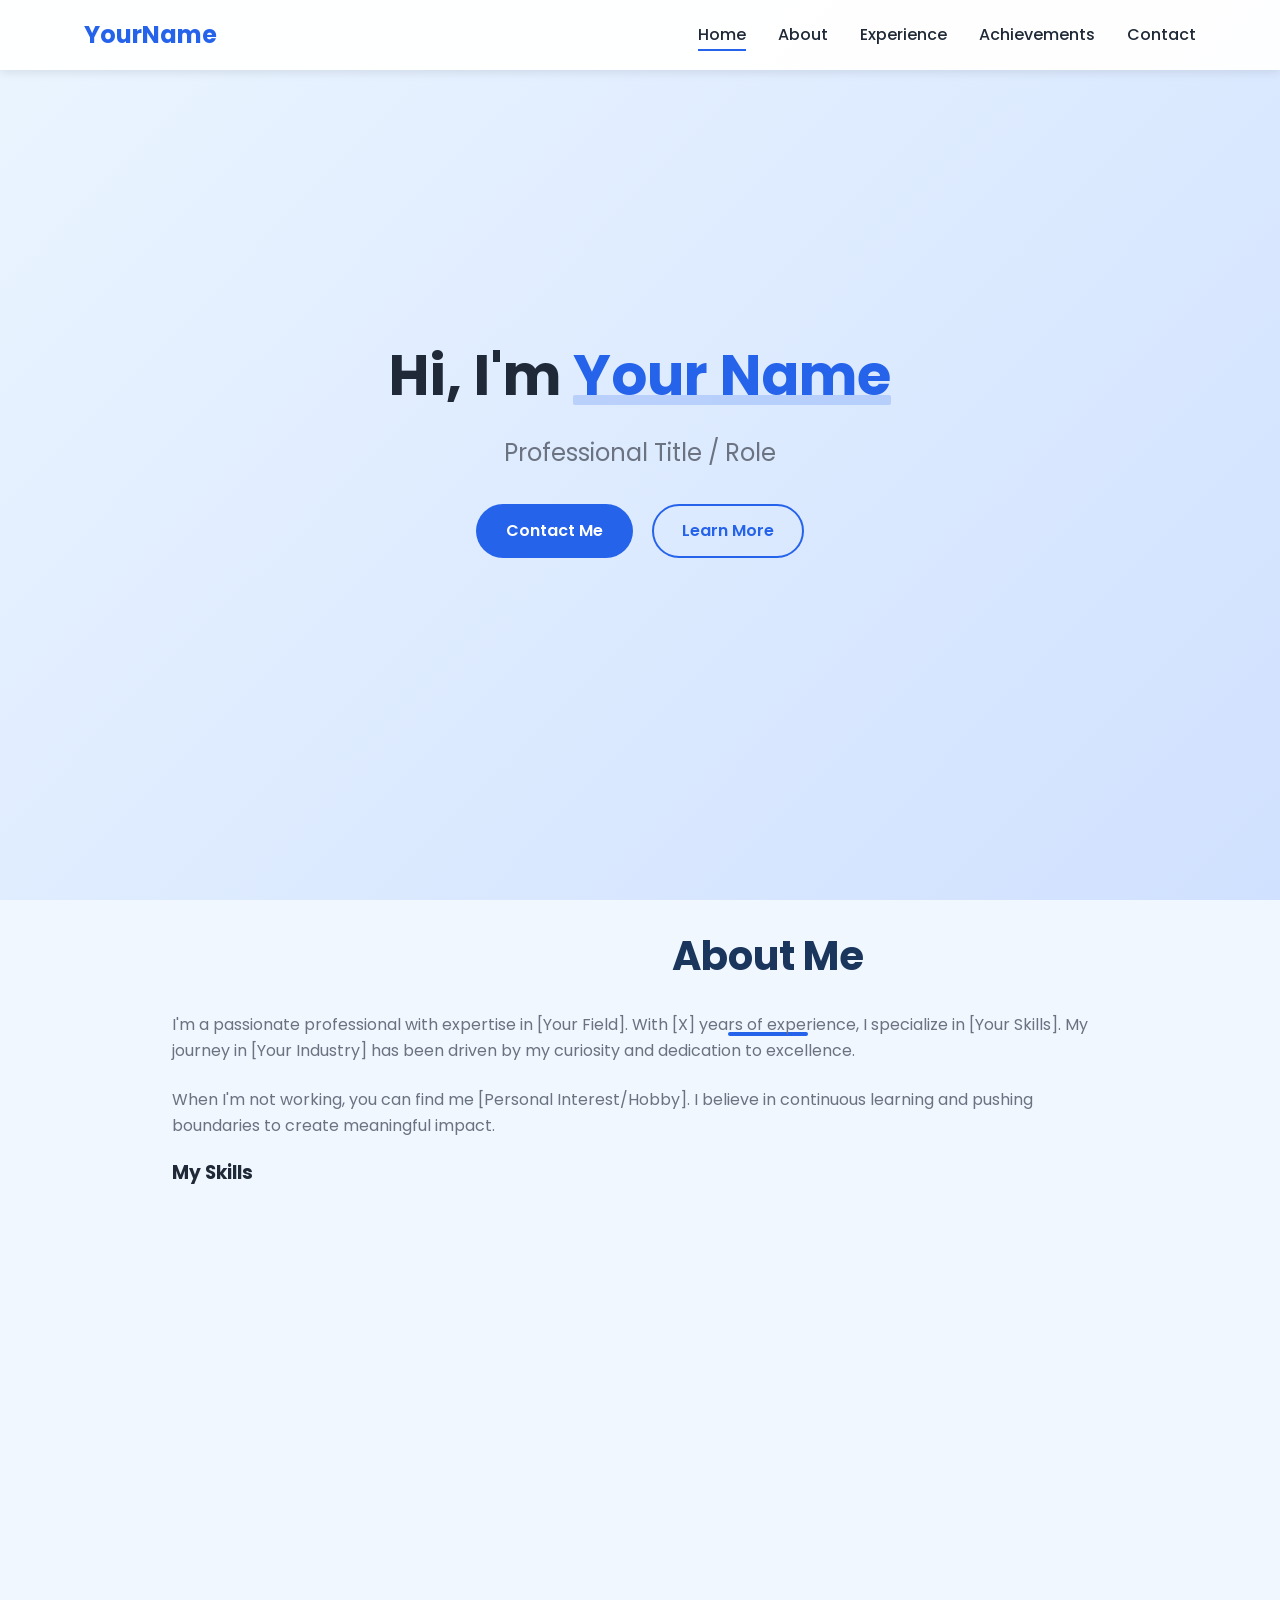
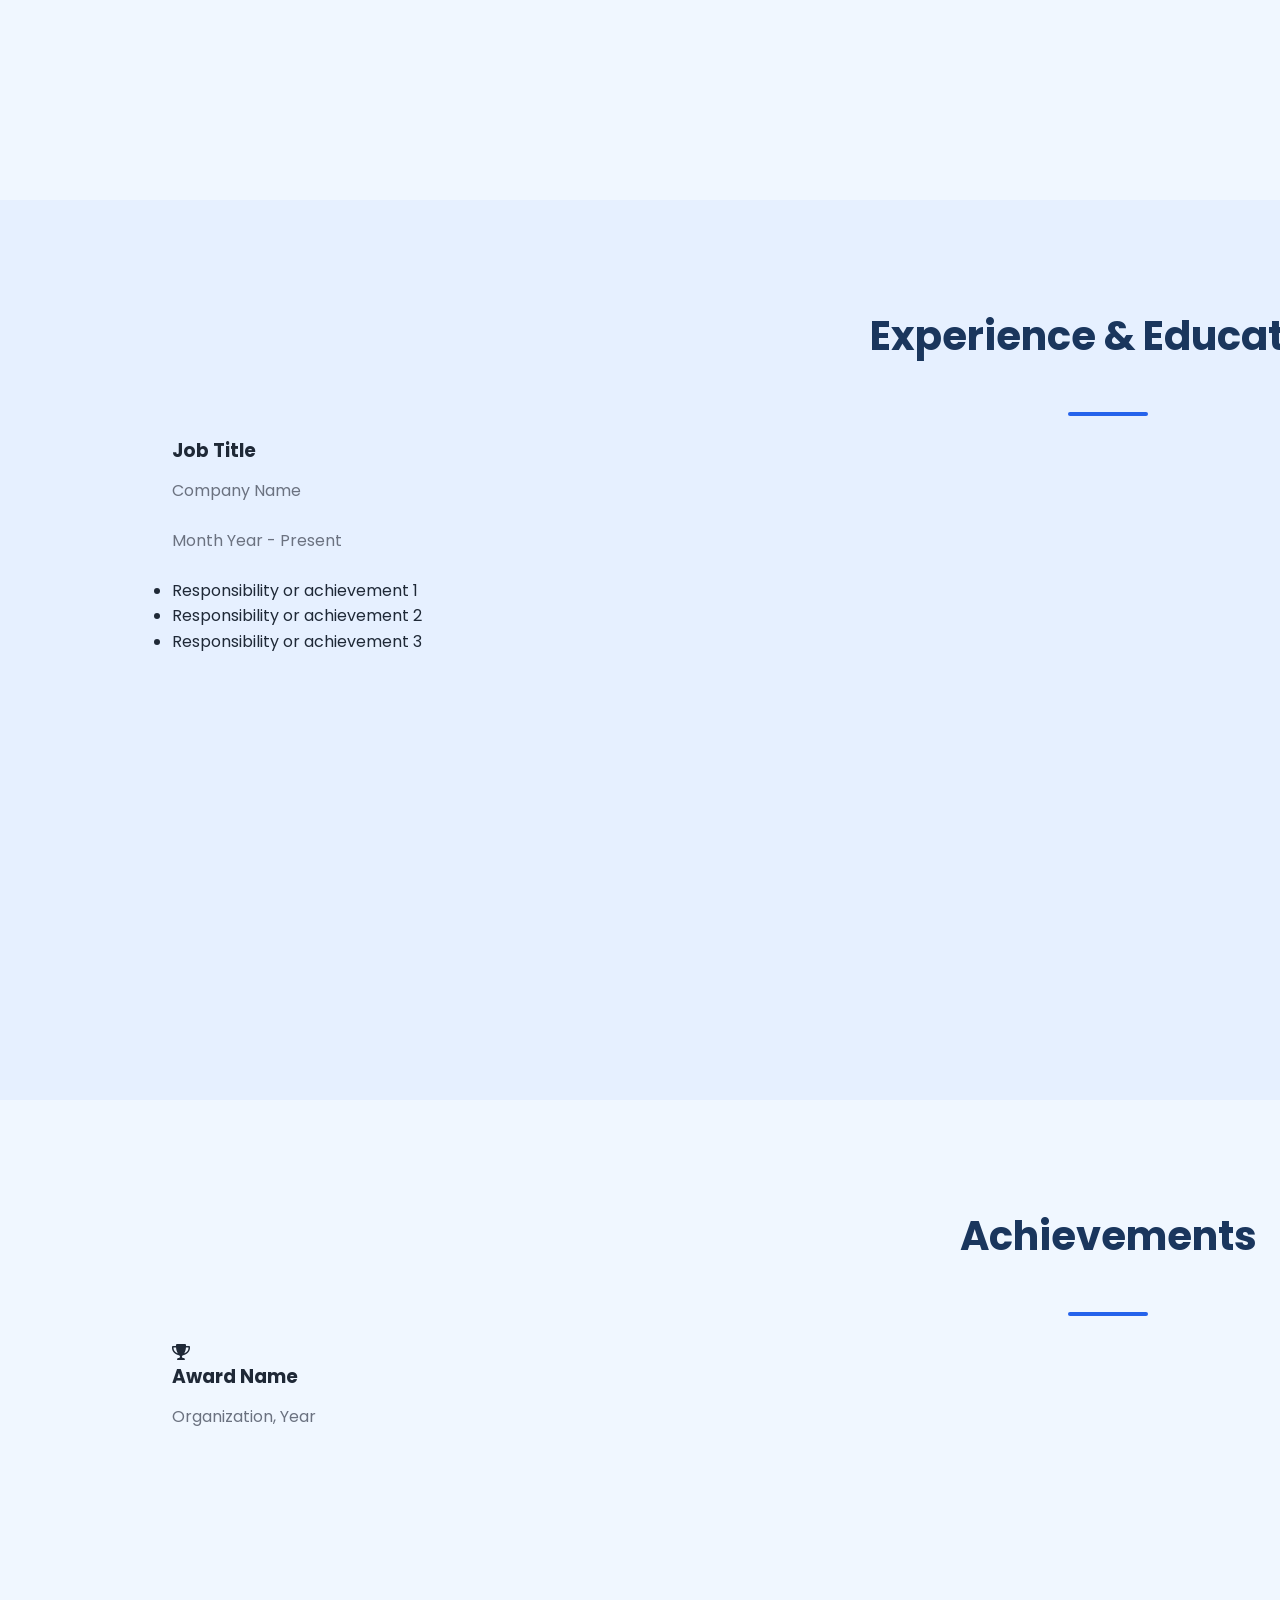
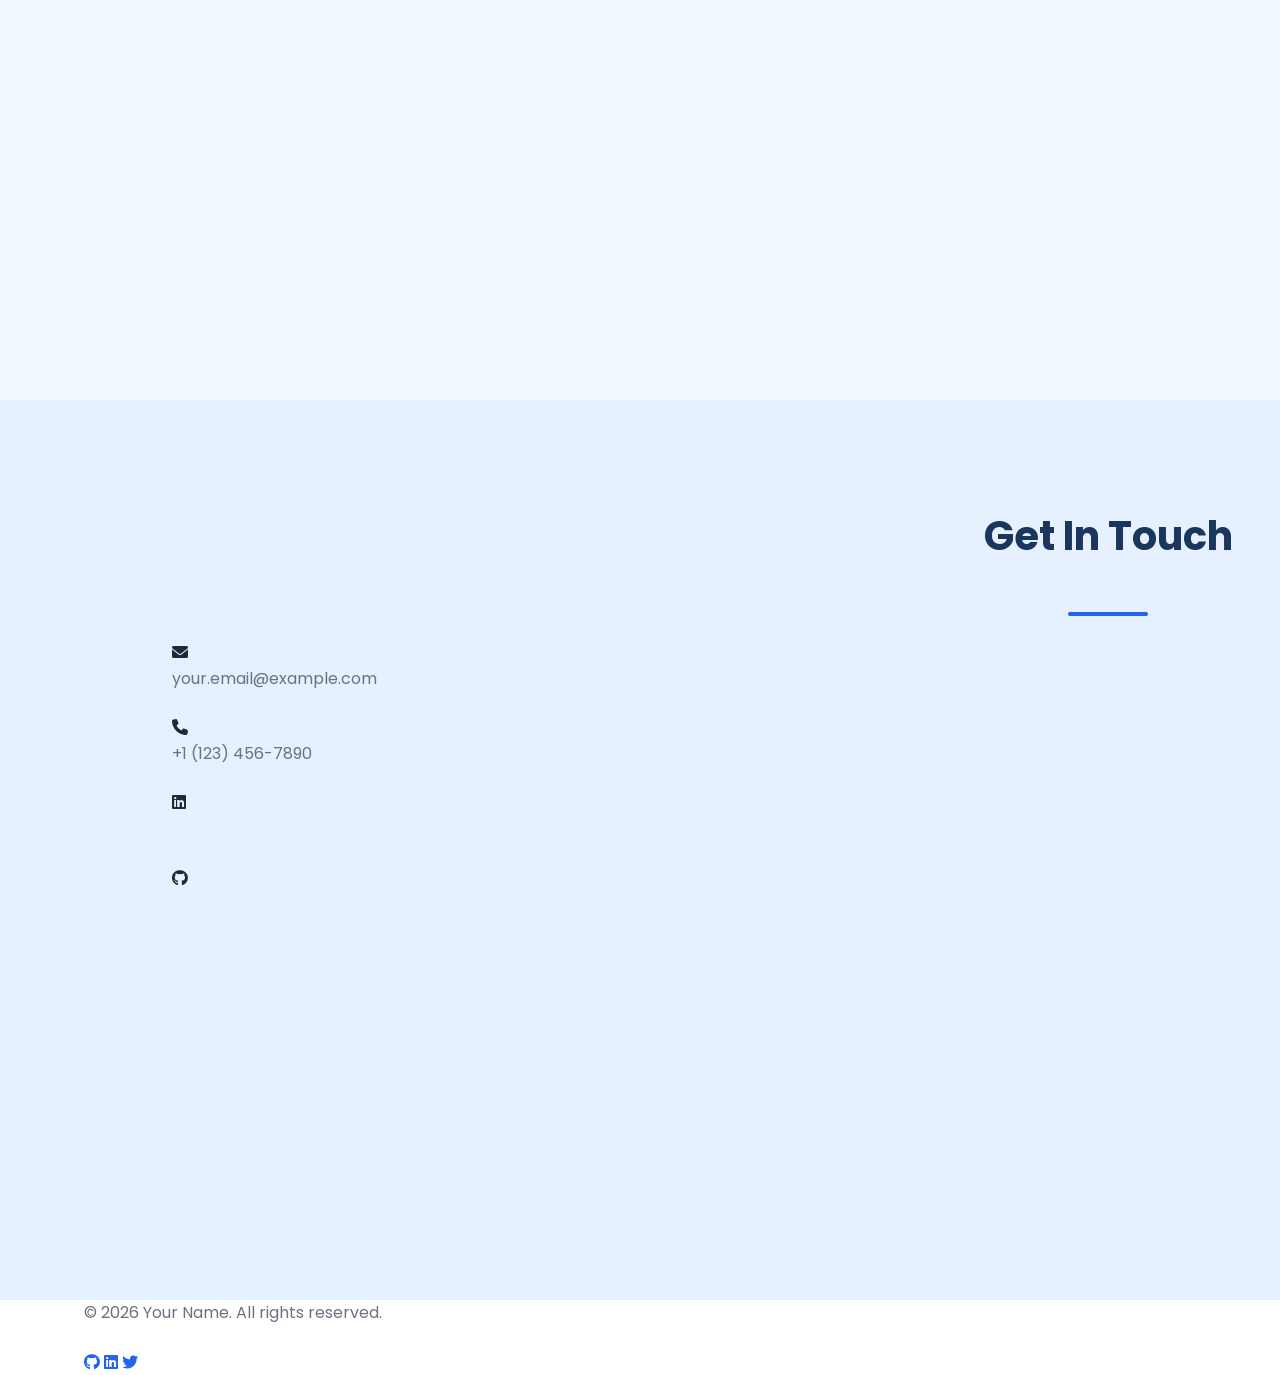
==== index.html @ ecf8dd5e "Initial upload of resume website" ====
<!DOCTYPE html>
<html lang="en">
<head>
    <meta charset="UTF-8">
    <meta name="viewport" content="width=device-width, initial-scale=1.0">
    <title>Your Name | Resume</title>
    <link rel="stylesheet" href="css/style.css">
    <link rel="stylesheet" href="https://cdnjs.cloudflare.com/ajax/libs/font-awesome/6.0.0/css/all.min.css">
    <link href="https://fonts.googleapis.com/css2?family=Poppins:wght@300;400;600;700&display=swap" rel="stylesheet">
</head>
<body>
    <!-- Navigation -->
    <nav class="navbar">
        <div class="container">
            <a href="#" class="logo">YourName</a>
            <ul class="nav-links">
                <li><a href="#home">Home</a></li>
                <li><a href="#about">About</a></li>
                <li><a href="#experience">Experience</a></li>
                <li><a href="#achievements">Achievements</a></li>
                <li><a href="#contact">Contact</a></li>
            </ul>
            <div class="hamburger">
                <span></span>
                <span></span>
                <span></span>
            </div>
        </div>
    </nav>

    <!-- Hero Section -->
    <section id="home" class="hero">
        <div class="container">
            <h1 class="animate-text">Hi, I'm <span class="highlight">Your Name</span></h1>
            <p class="animate-text">Professional Title / Role</p>
            <div class="cta-buttons">
                <a href="#contact" class="btn btn-primary">Contact Me</a>
                <a href="#about" class="btn btn-secondary">Learn More</a>
            </div>
        </div>
    </section>

    <!-- About Section -->
    <section id="about" class="section">
        <div class="container">
            <h2 class="section-title animate-content">About Me</h2>
            <div class="about-content">
                <div class="about-text animate-content">
                    <p>I'm a passionate professional with expertise in [Your Field]. With [X] years of experience, I specialize in [Your Skills]. My journey in [Your Industry] has been driven by my curiosity and dedication to excellence.</p>
                    <p>When I'm not working, you can find me [Personal Interest/Hobby]. I believe in continuous learning and pushing boundaries to create meaningful impact.</p>
                </div>
                <div class="skills animate-content">
                    <h3>My Skills</h3>
                    <div class="skill-tags">
                        <span class="animate-content">HTML5</span>
                        <span class="animate-content">CSS3</span>
                        <span class="animate-content">JavaScript</span>
                        <span class="animate-content">React</span>
                        <span class="animate-content">Node.js</span>
                        <span class="animate-content">UI/UX Design</span>
                    </div>
                </div>
            </div>
        </div>
    </section>

    <!-- Experience Section -->
    <section id="experience" class="section bg-light">
        <div class="container">
            <div class="title-wrapper">
                <h2 class="section-title animate-content">Experience & Education</h2>
            </div>
            <div class="timeline">
                <div class="timeline-item animate-content">
                    <div class="timeline-content">
                        <h3>Job Title</h3>
                        <p class="company">Company Name</p>
                        <p class="date">Month Year - Present</p>
                        <ul>
                            <li>Responsibility or achievement 1</li>
                            <li>Responsibility or achievement 2</li>
                            <li>Responsibility or achievement 3</li>
                        </ul>
                    </div>
                </div>
                <div class="timeline-item animate-content">
                    <div class="timeline-content">
                        <h3>Degree Name</h3>
                        <p class="company">University Name</p>
                        <p class="date">Year - Year</p>
                        <p>Description of your education and achievements during this period.</p>
                    </div>
                </div>
            </div>
        </div>
    </section>

    <!-- Achievements Section -->
    <section id="achievements" class="section">
        <div class="container">
            <div class="title-wrapper">
                <h2 class="section-title animate-content">Achievements</h2>
            </div>
            <div class="achievements-grid">
                <div class="achievement-card animate-content">
                    <i class="fas fa-trophy"></i>
                    <h3>Award Name</h3>
                    <p>Organization, Year</p>
                </div>
                <div class="achievement-card animate-content">
                    <i class="fas fa-certificate"></i>
                    <h3>Certification</h3>
                    <p>Issuing Organization, Year</p>
                </div>
                <div class="achievement-card animate-content">
                    <i class="fas fa-star"></i>
                    <h3>Recognition</h3>
                    <p>Details of the recognition</p>
                </div>
            </div>
        </div>
    </section>

    <!-- Contact Section -->
    <section id="contact" class="section bg-light">
        <div class="container">
            <div class="title-wrapper">
                <h2 class="section-title animate-content">Get In Touch</h2>
            </div>
            <div class="contact-content">
                <div class="contact-info animate-content">
                    <div class="contact-item">
                        <i class="fas fa-envelope"></i>
                        <p>your.email@example.com</p>
                    </div>
                    <div class="contact-item">
                        <i class="fas fa-phone"></i>
                        <p>+1 (123) 456-7890</p>
                    </div>
                    <div class="contact-item">
                        <i class="fab fa-linkedin"></i>
                        <p>linkedin.com/in/yourprofile</p>
                    </div>
                    <div class="contact-item">
                        <i class="fab fa-github"></i>
                        <p>github.com/yourusername</p>
                    </div>
                </div>
                <form class="contact-form animate-content">
                    <div class="form-group">
                        <input type="text" placeholder="Your Name" required>
                    </div>
                    <div class="form-group">
                        <input type="email" placeholder="Your Email" required>
                    </div>
                    <div class="form-group">
                        <input type="text" placeholder="Subject">
                    </div>
                    <div class="form-group">
                        <textarea placeholder="Your Message" rows="5" required></textarea>
                    </div>
                    <button type="submit" class="btn btn-primary">Send Message</button>
                </form>
            </div>
        </div>
    </section>

    <!-- Footer -->
    <footer>
        <div class="container">
            <p>&copy; <span id="year"></span> Your Name. All rights reserved.</p>
            <div class="social-links">
                <a href="#"><i class="fab fa-github"></i></a>
                <a href="#"><i class="fab fa-linkedin"></i></a>
                <a href="#"><i class="fab fa-twitter"></i></a>
            </div>
        </div>
    </footer>

    <script src="js/main.js"></script>
</body>
</html>
---- css/style.css ----
/* Base Styles */
:root {
    --primary-color: #2563eb;
    --secondary-color: #1e40af;
    --text-color: #1f2937;
    --light-text: #6b7280;
    --bg-light: #f9fafb;
    --white: #ffffff;
    --transition: all 0.3s ease;
}

* {
    margin: 0;
    padding: 0;
    box-sizing: border-box;
}

html {
    scroll-behavior: smooth;
}

body {
    font-family: 'Poppins', sans-serif;
    line-height: 1.6;
    color: var(--text-color);
    overflow-x: hidden;
}

.container {
    width: 90%;
    max-width: 1200px;
    margin: 0 auto;
    padding: 0 20px;
}

/* Typography */
h1, h2, h3, h4, h5, h6 {
    font-weight: 700;
    line-height: 1.2;
    margin-bottom: 1rem;
}

p {
    margin-bottom: 1.5rem;
    color: var(--light-text);
}

a {
    text-decoration: none;
    color: var(--primary-color);
    transition: var(--transition);
}

a:hover {
    color: var(--secondary-color);
}

/* Buttons */
.btn {
    display: inline-block;
    padding: 12px 28px;
    border-radius: 50px;
    font-weight: 600;
    text-align: center;
    cursor: pointer;
    transition: var(--transition);
    border: 2px solid transparent;
}

.btn-primary {
    background-color: var(--primary-color);
    color: white;
}

.btn-primary:hover {
    background-color: var(--secondary-color);
    transform: translateY(-2px);
    box-shadow: 0 4px 6px rgba(0, 0, 0, 0.1);
}

.btn-secondary {
    background-color: transparent;
    color: var(--primary-color);
    border-color: var(--primary-color);
    margin-left: 15px;
}

.btn-secondary:hover {
    background-color: var(--primary-color);
    color: white;
    transform: translateY(-2px);
    box-shadow: 0 4px 6px rgba(0, 0, 0, 0.1);
}

/* Navigation */
.navbar {
    position: fixed;
    top: 0;
    left: 0;
    width: 100%;
    background-color: rgba(255, 255, 255, 0.95);
    box-shadow: 0 2px 10px rgba(0, 0, 0, 0.1);
    z-index: 1000;
    padding: 1rem 0;
    transition: var(--transition);
}

.navbar.scrolled {
    padding: 0.5rem 0;
    background-color: rgba(255, 255, 255, 0.98);
}

.navbar .container {
    display: flex;
    justify-content: space-between;
    align-items: center;
}

.logo {
    font-size: 1.5rem;
    font-weight: 700;
    color: var(--primary-color);
}

.nav-links {
    display: flex;
    list-style: none;
}

.nav-links li {
    margin-left: 2rem;
}

.nav-links a {
    color: var(--text-color);
    font-weight: 500;
    position: relative;
}

.nav-links a::after {
    content: '';
    position: absolute;
    width: 0;
    height: 2px;
    bottom: -5px;
    left: 0;
    background-color: var(--primary-color);
    transition: var(--transition);
}

.nav-links a:hover::after,
.nav-links a.active::after {
    width: 100%;
}

.hamburger {
    display: none;
    flex-direction: column;
    cursor: pointer;
}

.hamburger span {
    display: block;
    width: 25px;
    height: 3px;
    background-color: var(--text-color);
    margin: 3px 0;
    transition: var(--transition);
}

/* Hero Section */
.hero {
    min-height: 100vh;
    display: flex;
    flex-direction: column;
    justify-content: center;
    align-items: center;
    background: linear-gradient(135deg, #f0f9ff 0%, #e0f2fe 100%);
    text-align: center;
    position: relative;
    padding: 0;
}

.hero .title-wrapper {
    padding: 0 0 3rem;
    margin-top: 2rem;
}

.hero .container {
    position: relative;
    z-index: 2;
    margin-top: 0;
}

.hero h1 {
    font-size: 3.5rem;
    margin-bottom: 1.5rem;
    opacity: 0;
    transform: translateY(20px);
    animation: fadeInUp 0.8s ease forwards;
}

.hero p {
    font-size: 1.5rem;
    margin-bottom: 2rem;
    opacity: 0;
    transform: translateY(20px);
    animation: fadeInUp 0.8s ease 0.2s forwards;
}

.cta-buttons {
    opacity: 0;
    transform: translateY(20px);
    animation: fadeInUp 0.8s ease 0.4s forwards;
}

.highlight {
    color: var(--primary-color);
    position: relative;
    display: inline-block;
}

.highlight::after {
    content: '';
    position: absolute;
    bottom: 5px;
    left: 0;
    width: 100%;
    height: 10px;
    background-color: rgba(37, 99, 235, 0.2);
    z-index: -1;
    border-radius: 2px;
}

/* Sections */
.section {
    padding: 6rem 0;
}

.section-title {
    text-align: center;
    font-size: 2.5rem;
    margin-bottom: 3rem;
    position: relative;
    display: inline-block;
    left: 50%;
    transform: translateX(-50%);
}

.section-title::after {
    content: '';
    position: absolute;
    bottom: -10px;
    left: 50%;
    transform: translateX(-50%);
    width: 80px;
    height: 4px;
    background: var(--primary-color);
    border-radius: 2px;
}

.bg-light {
    background-color: var(--bg-light);
}

/* Animations */
@keyframes fadeInUp {
    from {
        opacity: 0;
        transform: translateY(40px);
    }
    to {
        opacity: 1;
        transform: translateY(0);
    }
}

@keyframes fadeIn {
    from {
        opacity: 0;
    }
    to {
        opacity: 1;
    }
}

/* Section Styles */
.section {
    opacity: 0;
    transform: translateY(40px);
    transition: opacity 0.8s ease, transform 0.8s ease;
    padding: 0;
    position: relative;
    min-height: 100vh;
    display: flex;
    flex-direction: column;
    align-items: center;
    justify-content: flex-start;
}

.section.visible {
    opacity: 1;
    transform: translateY(0);
}

/* Section Title Wrapper */
.title-wrapper {
    width: 100%;
    display: flex;
    justify-content: center;
    padding: 5rem 0 3rem;
    background: inherit;
    position: relative;
}

/* Section Title Styles */
.section-title {
    text-align: center;
    font-size: 2.5rem;
    color: #1a365d;
    position: relative;
    display: inline-block;
    margin: 0;
    padding: 0 2rem 2rem;
    width: auto;
}

.section-title::after {
    content: '';
    position: absolute;
    bottom: -1.5rem;
    left: 50%;
    transform: translateX(-50%);
    width: 80px;
    height: 4px;
    background: var(--primary-color);
    border-radius: 2px;
}

/* Section Content Container */
.section > .container {
    width: 100%;
    max-width: 1000px;
    margin: 0 auto;
    padding: 2rem 2rem 6rem;
    box-sizing: border-box;
    text-align: left;
}

/* Content Alignment */
.about-content,
.timeline,
.achievements-grid,
.contact-content {
    text-align: left;
    width: 100%;
}

/* Different blue shades for each section */
#home {
    background: linear-gradient(135deg, #ebf5ff 0%, #d0e1ff 100%);
}

#about {
    background-color: #f0f7ff;
}

#experience {
    background-color: #e6f0ff;
}

#achievements {
    background-color: #f0f7ff;
}

#contact {
    background-color: #e6f0ff;
}

/* Content animations */
.animate-content {
    opacity: 0;
    transform: translateY(30px);
    transition: opacity 0.6s ease, transform 0.6s ease;
}

.animate-content.visible {
    opacity: 1;
    transform: translateY(0);
}

/* Delay animations for staggered effect */
.animate-delay-1 { transition-delay: 0.2s; }
.animate-delay-2 { transition-delay: 0.4s; }
.animate-delay-3 { transition-delay: 0.6s; }

/* Responsive Design */
/* Responsive Adjustments */
@media (max-width: 1024px) {
    .section-title {
        font-size: 2.2rem;
        margin-bottom: 3rem;
    }
    
    .section {
        padding: 60px 0;
    }
    
    .section > .container {
        padding: 1.5rem;
    }
}

@media (max-width: 768px) {
    .hamburger {
        display: flex;
    }

    .nav-links {
        position: fixed;
        top: 80px;
        left: -100%;
        width: 100%;
        height: calc(100vh - 80px);
        background-color: var(--white);
        flex-direction: column;
        align-items: center;
        justify-content: center;
        transition: var(--transition);
        z-index: 999;
    }

    .nav-links.active {
        left: 0;
    }

    .nav-links li {
        margin: 1.5rem 0;
    }

    .nav-links {
        position: fixed;
        top: 80px;
        left: -100%;
        width: 100%;
        height: calc(100vh - 80px);
        background-color: var(--white);
        flex-direction: column;
        align-items: center;
        justify-content: center;
        transition: var(--transition);
        z-index: 999;
    }

    .nav-links.active {
        left: 0;
    }

    .nav-links li {
        margin: 1.5rem 0;
    }

    .hero h1 {
        font-size: 2.5rem;
    }

    .hero p {
        font-size: 1.25rem;
    }

    .section {
        padding: 20px 0;
    }

    .title-wrapper {
        padding: 3rem 0 2rem;
    }
        
    .section-title {
        font-size: 1.8rem;
        padding: 0 1rem 1.5rem;
    }
        
    .section > .container {
        padding: 1rem 1.5rem 3rem;
    }
}
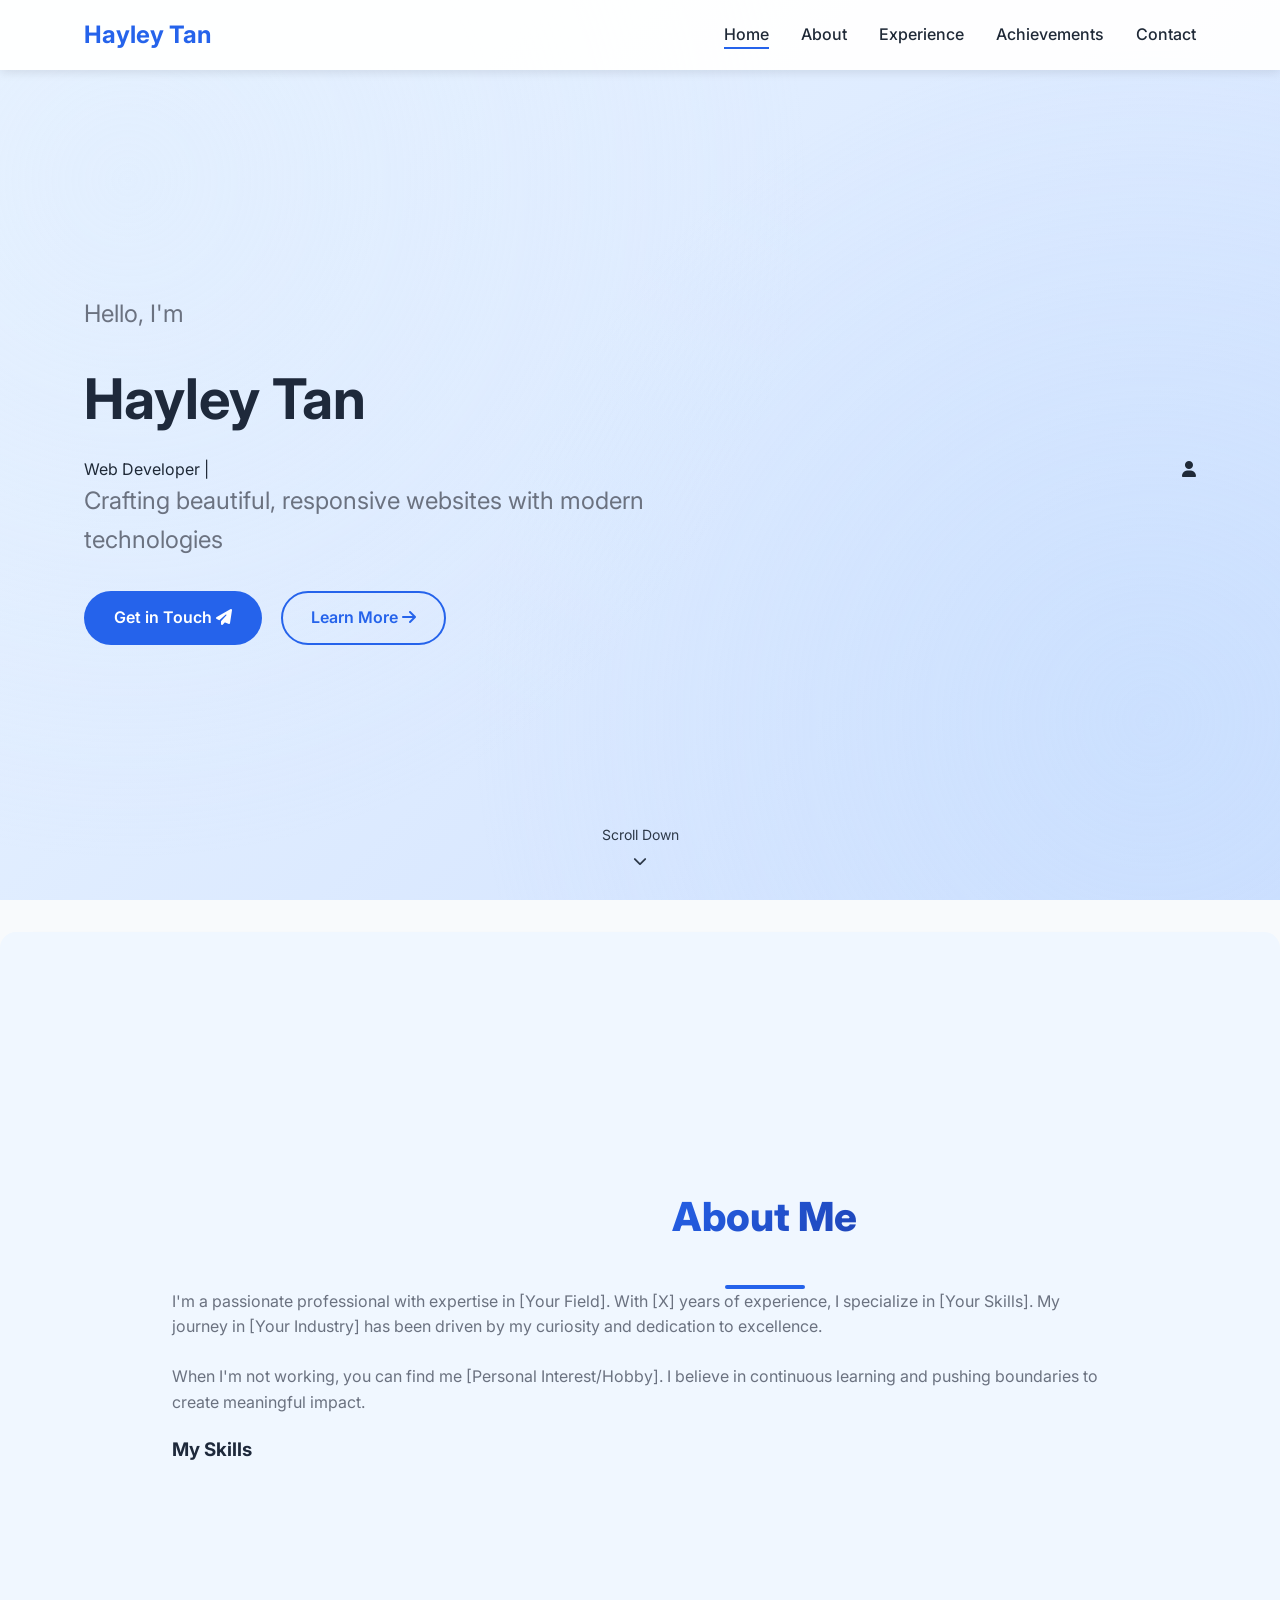
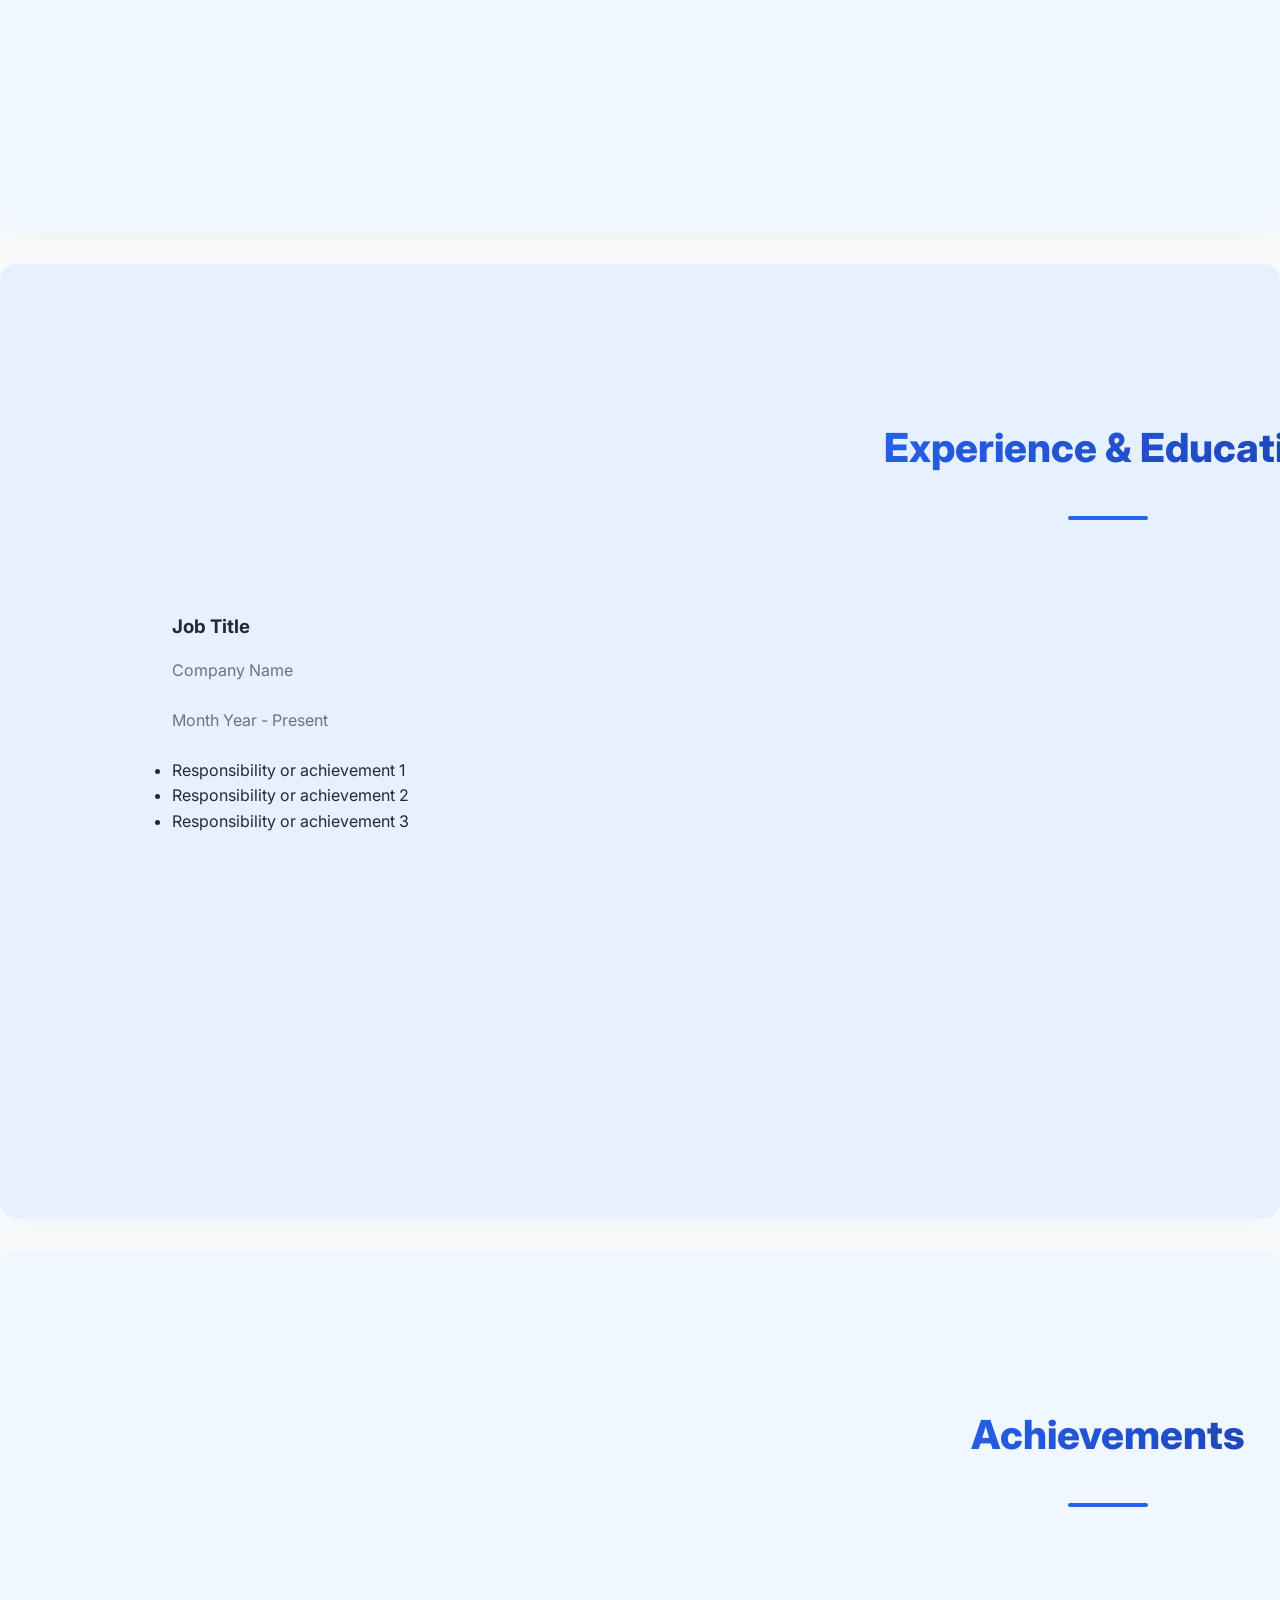
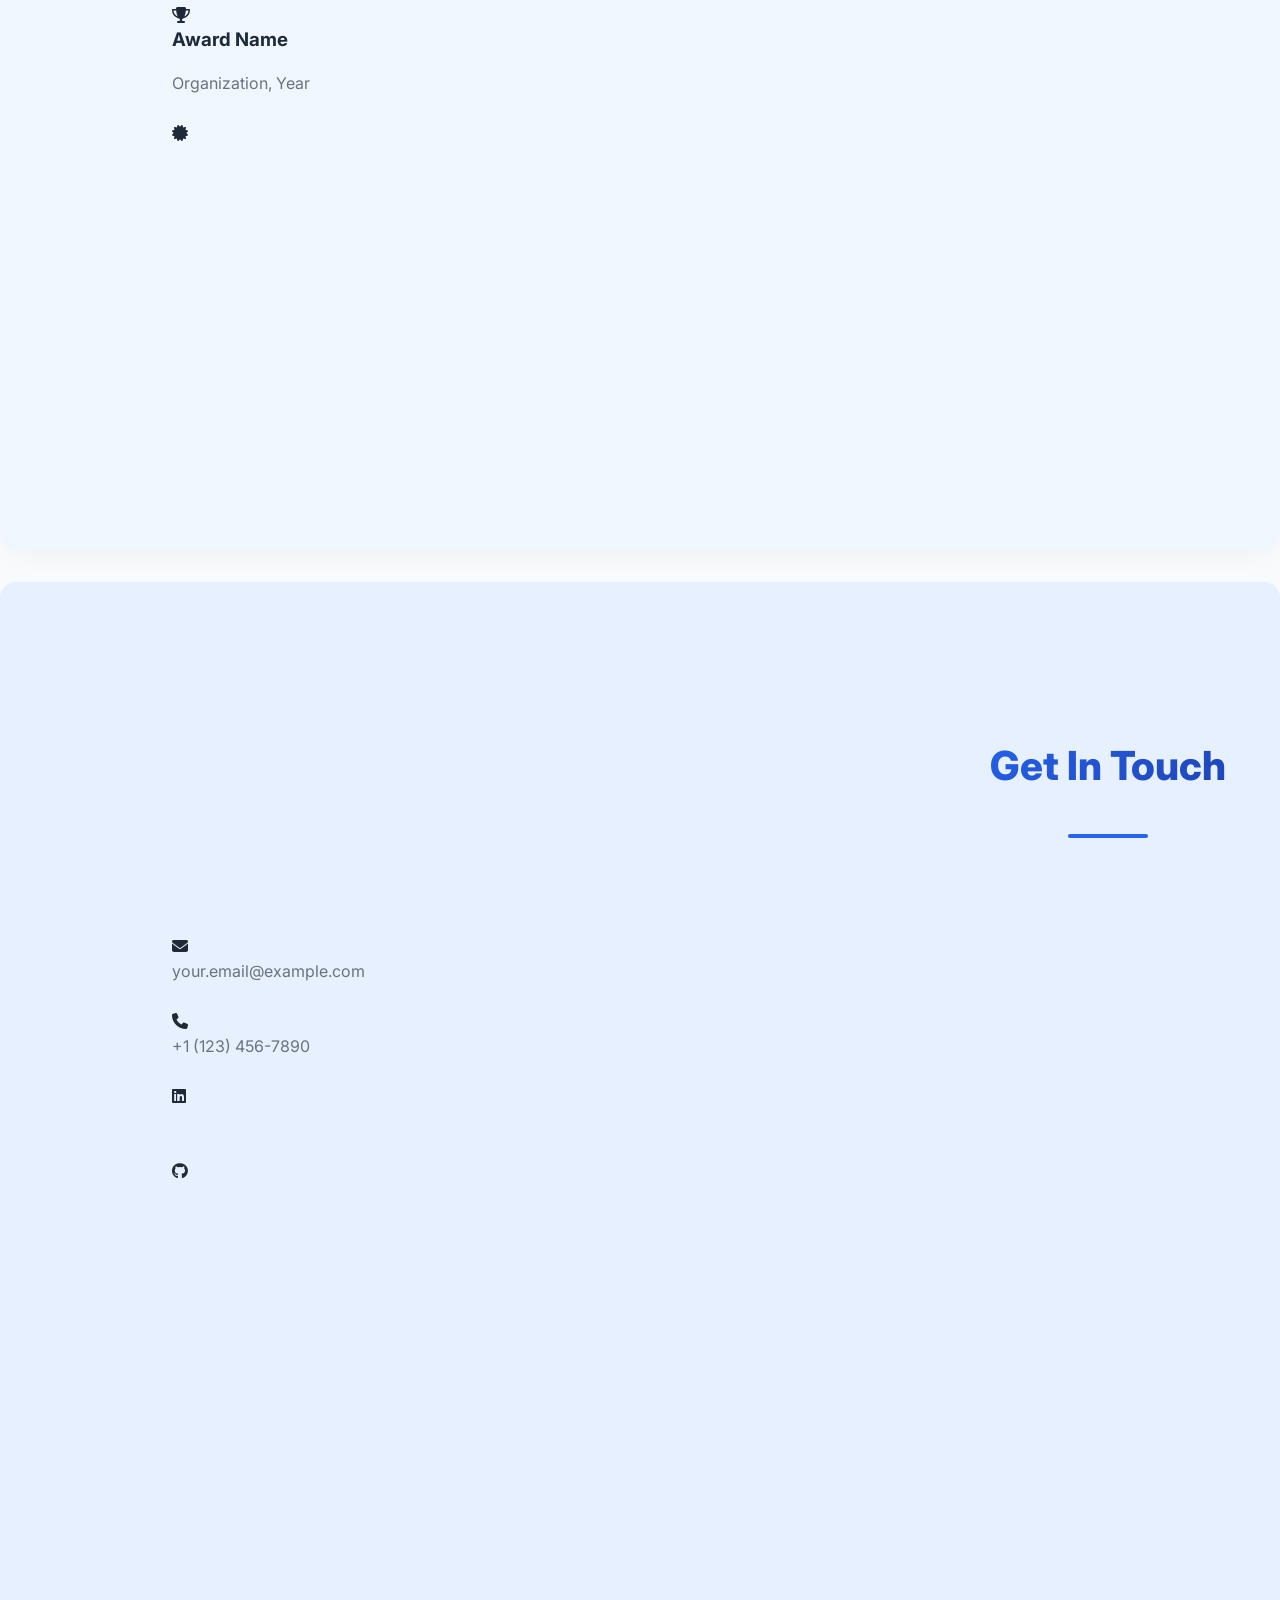
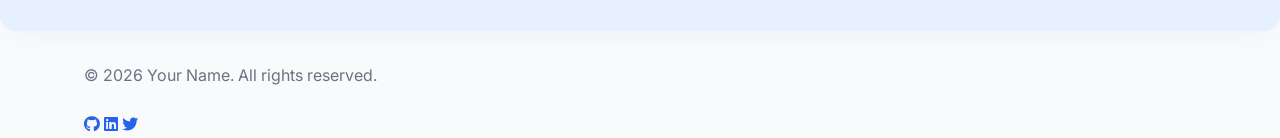
==== commit daa9245a: "Enhance hero section with modern design and animations" ====
--- a/index.html
+++ b/index.html
@@ -3,40 +3,80 @@
 <head>
     <meta charset="UTF-8">
     <meta name="viewport" content="width=device-width, initial-scale=1.0">
-    <title>Your Name | Resume</title>
+    <meta name="description" content="Professional resume and portfolio of Hayley Tan">
+    <title>Hayley Tan | Professional Resume</title>
+    <!-- Favicon -->
+    <link rel="icon" type="image/png" href="favicon.png">
+    
+    <!-- CSS -->
     <link rel="stylesheet" href="css/style.css">
-    <link rel="stylesheet" href="https://cdnjs.cloudflare.com/ajax/libs/font-awesome/6.0.0/css/all.min.css">
-    <link href="https://fonts.googleapis.com/css2?family=Poppins:wght@300;400;600;700&display=swap" rel="stylesheet">
+    
+    <!-- Font Awesome -->
+    <link rel="stylesheet" href="https://cdnjs.cloudflare.com/ajax/libs/font-awesome/6.4.0/css/all.min.css">
+    
+    <!-- Google Fonts -->
+    <link rel="preconnect" href="https://fonts.googleapis.com">
+    <link rel="preconnect" href="https://fonts.gstatic.com" crossorigin>
+    <link href="https://fonts.googleapis.com/css2?family=Inter:wght@300;400;500;600;700&display=swap" rel="stylesheet">
 </head>
 <body>
     <!-- Navigation -->
-    <nav class="navbar">
-        <div class="container">
-            <a href="#" class="logo">YourName</a>
-            <ul class="nav-links">
-                <li><a href="#home">Home</a></li>
-                <li><a href="#about">About</a></li>
-                <li><a href="#experience">Experience</a></li>
-                <li><a href="#achievements">Achievements</a></li>
-                <li><a href="#contact">Contact</a></li>
-            </ul>
-            <div class="hamburger">
-                <span></span>
-                <span></span>
-                <span></span>
-            </div>
-        </div>
-    </nav>
+    <header class="navbar" role="banner">
+        <div class="container">
+            <a href="#home" class="logo" aria-label="Home">Hayley Tan</a>
+            <nav class="nav-container" role="navigation" aria-label="Main navigation">
+                <ul class="nav-links">
+                    <li><a href="#home" class="nav-link" data-section="home">Home</a></li>
+                    <li><a href="#about" class="nav-link" data-section="about">About</a></li>
+                    <li><a href="#experience" class="nav-link" data-section="experience">Experience</a></li>
+                    <li><a href="#achievements" class="nav-link" data-section="achievements">Achievements</a></li>
+                    <li><a href="#contact" class="nav-link" data-section="contact">Contact</a></li>
+                </ul>
+            </nav>
+            <button class="hamburger" aria-label="Menu" aria-expanded="false" aria-controls="nav-links">
+                <span class="hamburger-box">
+                    <span class="hamburger-inner"></span>
+                </span>
+            </button>
+        </div>
+    </header>
 
     <!-- Hero Section -->
     <section id="home" class="hero">
         <div class="container">
-            <h1 class="animate-text">Hi, I'm <span class="highlight">Your Name</span></h1>
-            <p class="animate-text">Professional Title / Role</p>
-            <div class="cta-buttons">
-                <a href="#contact" class="btn btn-primary">Contact Me</a>
-                <a href="#about" class="btn btn-secondary">Learn More</a>
-            </div>
+            <div class="hero-content">
+                <p class="hero-greeting">Hello, I'm</p>
+                <h1 class="hero-title">Hayley Tan</h1>
+                <div class="typewriter">
+                    <span class="type-text">Web Developer</span>
+                    <span class="cursor">|</span>
+                </div>
+                <p class="hero-subtitle">Crafting beautiful, responsive websites with modern technologies</p>
+                <div class="cta-buttons">
+                    <a href="#contact" class="btn btn-primary">
+                        <span>Get in Touch</span>
+                        <i class="fas fa-paper-plane"></i>
+                    </a>
+                    <a href="#about" class="btn btn-secondary">
+                        <span>Learn More</span>
+                        <i class="fas fa-arrow-right"></i>
+                    </a>
+                </div>
+            </div>
+            <div class="hero-image">
+                <div class="image-wrapper">
+                    <!-- Add your profile image here -->
+                    <div class="placeholder-image">
+                        <i class="fas fa-user"></i>
+                    </div>
+                    <div class="shape shape-1"></div>
+                    <div class="shape shape-2"></div>
+                </div>
+            </div>
+        </div>
+        <div class="scroll-indicator">
+            <span>Scroll Down</span>
+            <i class="fas fa-chevron-down"></i>
         </div>
     </section>
 
--- a/css/style.css
+++ b/css/style.css
@@ -34,10 +34,34 @@
 }
 
 /* Typography */
+@import url('https://fonts.googleapis.com/css2?family=Inter:wght@400;500;600;700&display=swap');
+
+body {
+    font-family: 'Inter', -apple-system, BlinkMacSystemFont, 'Segoe UI', Roboto, sans-serif;
+    line-height: 1.6;
+    color: var(--text-color);
+    background-color: #f8fafc;
+}
+
 h1, h2, h3, h4, h5, h6 {
     font-weight: 700;
     line-height: 1.2;
-    margin-bottom: 1rem;
+    margin-bottom: 1.25rem;
+    color: #1e293b;
+}
+
+h1 { font-size: 3rem; }
+h2 { font-size: 2.25rem; margin-bottom: 2rem; position: relative; display: inline-block; }
+h2::after {
+    content: '';
+    position: absolute;
+    bottom: -10px;
+    left: 50%;
+    transform: translateX(-50%);
+    width: 80px;
+    height: 4px;
+    background: var(--primary-color);
+    border-radius: 2px;
 }
 
 p {
@@ -172,13 +196,56 @@
 .hero {
     min-height: 100vh;
     display: flex;
-    flex-direction: column;
-    justify-content: center;
     align-items: center;
-    background: linear-gradient(135deg, #f0f9ff 0%, #e0f2fe 100%);
-    text-align: center;
-    position: relative;
-    padding: 0;
+    background: linear-gradient(135deg, #f8fafc 0%, #e2e8f0 100%);
+    position: relative;
+    overflow: hidden;
+    padding: 120px 0 80px;
+}
+
+.hero .container {
+    display: flex;
+    align-items: center;
+    justify-content: space-between;
+    gap: 2rem;
+    position: relative;
+    z-index: 2;
+}
+
+.hero-content {
+    max-width: 600px;
+    animation: fadeInUp 0.8s ease-out;
+}
+
+.hero::before {
+    content: '';
+    position: absolute;
+    top: 0;
+    left: 0;
+    right: 0;
+    bottom: 0;
+    background: radial-gradient(circle at 10% 20%, rgba(219, 234, 254, 0.4) 0%, transparent 50%),
+                radial-gradient(circle at 90% 80%, rgba(191, 219, 254, 0.4) 0%, transparent 50%);
+    z-index: 1;
+    animation: gradientMove 15s ease infinite;
+}
+
+@keyframes gradientMove {
+    0% { transform: scale(1) rotate(0deg); }
+    50% { transform: scale(1.1) rotate(2deg); }
+    100% { transform: scale(1) rotate(0deg); }
+}
+
+.hero .container {
+    position: relative;
+    z-index: 2;
+    margin-top: 0;
+    animation: fadeIn 1s ease-out;
+}
+
+@keyframes fadeIn {
+    from { opacity: 0; transform: translateY(20px); }
+    to { opacity: 1; transform: translateY(0); }
 }
 
 .hero .title-wrapper {
@@ -263,6 +330,38 @@
     background-color: var(--bg-light);
 }
 
+/* Scroll Indicator */
+.scroll-indicator {
+    position: absolute;
+    bottom: 2rem;
+    left: 50%;
+    transform: translateX(-50%);
+    display: flex;
+    flex-direction: column;
+    align-items: center;
+    color: var(--text-color);
+    font-size: 0.875rem;
+    opacity: 0;
+    animation: fadeIn 1s ease-out 1.5s forwards;
+}
+
+.scroll-indicator i {
+    margin-top: 0.5rem;
+    animation: bounce 2s infinite;
+}
+
+@keyframes bounce {
+    0%, 20%, 50%, 80%, 100% { transform: translateY(0); }
+    40% { transform: translateY(-10px); }
+    60% { transform: translateY(-5px); }
+}
+
+@keyframes float {
+    0% { transform: translate(0, 0) rotate(0deg); }
+    50% { transform: translate(10px, 10px) rotate(5deg); }
+    100% { transform: translate(0, 0) rotate(0deg); }
+}
+
 /* Animations */
 @keyframes fadeInUp {
     from {
@@ -288,14 +387,53 @@
 .section {
     opacity: 0;
     transform: translateY(40px);
-    transition: opacity 0.8s ease, transform 0.8s ease;
-    padding: 0;
+    transition: all 0.8s cubic-bezier(0.4, 0, 0.2, 1);
+    padding: 6rem 2rem;
     position: relative;
     min-height: 100vh;
     display: flex;
     flex-direction: column;
     align-items: center;
-    justify-content: flex-start;
+    justify-content: center;
+    background-color: var(--white);
+    box-shadow: 0 10px 30px -10px rgba(0, 0, 0, 0.05);
+    margin: 2rem 0;
+    border-radius: 16px;
+    overflow: hidden;
+}
+
+.section::before {
+    content: '';
+    position: absolute;
+    top: 0;
+    left: 0;
+    right: 0;
+    height: 6px;
+    background: linear-gradient(90deg, var(--primary-color), var(--accent-color));
+    opacity: 0;
+    transition: opacity 0.5s ease;
+}
+
+.section.visible {
+    opacity: 1;
+    transform: translateY(0);
+}
+
+.section.visible::before {
+    opacity: 1;
+}
+
+.section:nth-child(even) {
+    background-color: var(--bg-light);
+}
+
+.section > .container {
+    width: 100%;
+    max-width: 1000px;
+    margin: 0 auto;
+    padding: 2rem;
+    position: relative;
+    z-index: 2;
 }
 
 .section.visible {
@@ -307,22 +445,90 @@
 .title-wrapper {
     width: 100%;
     display: flex;
+    flex-direction: column;
+    align-items: center;
     justify-content: center;
-    padding: 5rem 0 3rem;
-    background: inherit;
-    position: relative;
+    padding: 2rem 0 4rem;
+    position: relative;
+    margin-bottom: 2rem;
 }
 
 /* Section Title Styles */
 .section-title {
     text-align: center;
     font-size: 2.5rem;
-    color: #1a365d;
+    font-weight: 800;
+    color: #1e293b;
     position: relative;
     display: inline-block;
-    margin: 0;
-    padding: 0 2rem 2rem;
-    width: auto;
+    margin: 0 0 1.5rem;
+    padding: 0 2rem 1.5rem;
+    line-height: 1.2;
+    background: linear-gradient(135deg, var(--primary-color), var(--secondary-color));
+    -webkit-background-clip: text;
+    background-clip: text;
+    -webkit-text-fill-color: transparent;
+    color: var(--primary-color); /* Fallback for older browsers */
+    opacity: 0;
+    transform: translateY(20px);
+    transition: all 0.6s cubic-bezier(0.4, 0, 0.2, 1) 0.2s;
+}
+
+.section.visible .section-title {
+    opacity: 1;
+    transform: translateY(0);
+}
+
+/* Content Card Styles */
+.content-card {
+    background: white;
+    border-radius: 12px;
+    padding: 2rem;
+    margin: 1.5rem 0;
+    box-shadow: 0 4px 6px -1px rgba(0, 0, 0, 0.1);
+    transition: all 0.3s ease;
+    opacity: 0;
+    transform: translateY(20px);
+    border: 1px solid rgba(0, 0, 0, 0.05);
+}
+
+.section.visible .content-card {
+    opacity: 1;
+    transform: translateY(0);
+    transition: all 0.6s cubic-bezier(0.4, 0, 0.2, 1);
+}
+
+.content-card:nth-child(even) {
+    background: var(--bg-light);
+}
+
+.content-card:hover {
+    transform: translateY(-5px);
+    box-shadow: 0 15px 30px -10px rgba(0, 0, 0, 0.1);
+}
+
+/* Animation Delays */
+.content-card:nth-child(1) { transition-delay: 0.1s; }
+.content-card:nth-child(2) { transition-delay: 0.2s; }
+.content-card:nth-child(3) { transition-delay: 0.3s; }
+.content-card:nth-child(4) { transition-delay: 0.4s; }
+
+.section-title::after {
+    content: '';
+    position: absolute;
+    bottom: 0;
+    left: 50%;
+    transform: translateX(-50%);
+    width: 80px;
+    height: 4px;
+    background: linear-gradient(90deg, var(--primary-color), var(--accent-color));
+    border-radius: 4px;
+    transition: all 0.6s ease;
+}
+
+.section-title:hover::after {
+    width: 120px;
+    background: linear-gradient(90deg, var(--accent-color), var(--primary-color));
 }
 
 .section-title::after {
@@ -395,6 +601,67 @@
 .animate-delay-3 { transition-delay: 0.6s; }
 
 /* Responsive Design */
+@media (max-width: 992px) {
+    .hero .container {
+        flex-direction: column;
+        text-align: center;
+        padding-top: 6rem;
+    }
+    
+    .hero-content {
+        align-items: center;
+        margin-bottom: 3rem;
+    }
+    
+    .hero-title {
+        font-size: 2.8rem;
+    }
+    
+    .hero-subtitle {
+        margin-left: auto;
+        margin-right: auto;
+    }
+    
+    .cta-buttons {
+        justify-content: center;
+    }
+}
+
+@media (max-width: 768px) {
+    .hero-title {
+        font-size: 2.5rem;
+    }
+    
+    .typewriter {
+        font-size: 1.25rem;
+    }
+    
+    .hero-subtitle {
+        font-size: 1.1rem;
+        max-width: 100%;
+    }
+}
+
+@media (max-width: 480px) {
+    .hero {
+        padding: 100px 0 60px;
+    }
+    
+    .hero-title {
+        font-size: 2.2rem;
+    }
+    
+    .cta-buttons {
+        flex-direction: column;
+        gap: 1rem;
+        width: 100%;
+    }
+    
+    .btn {
+        width: 100%;
+        justify-content: center;
+    }
+}
 /* Responsive Adjustments */
 @media (max-width: 1024px) {
     .section-title {
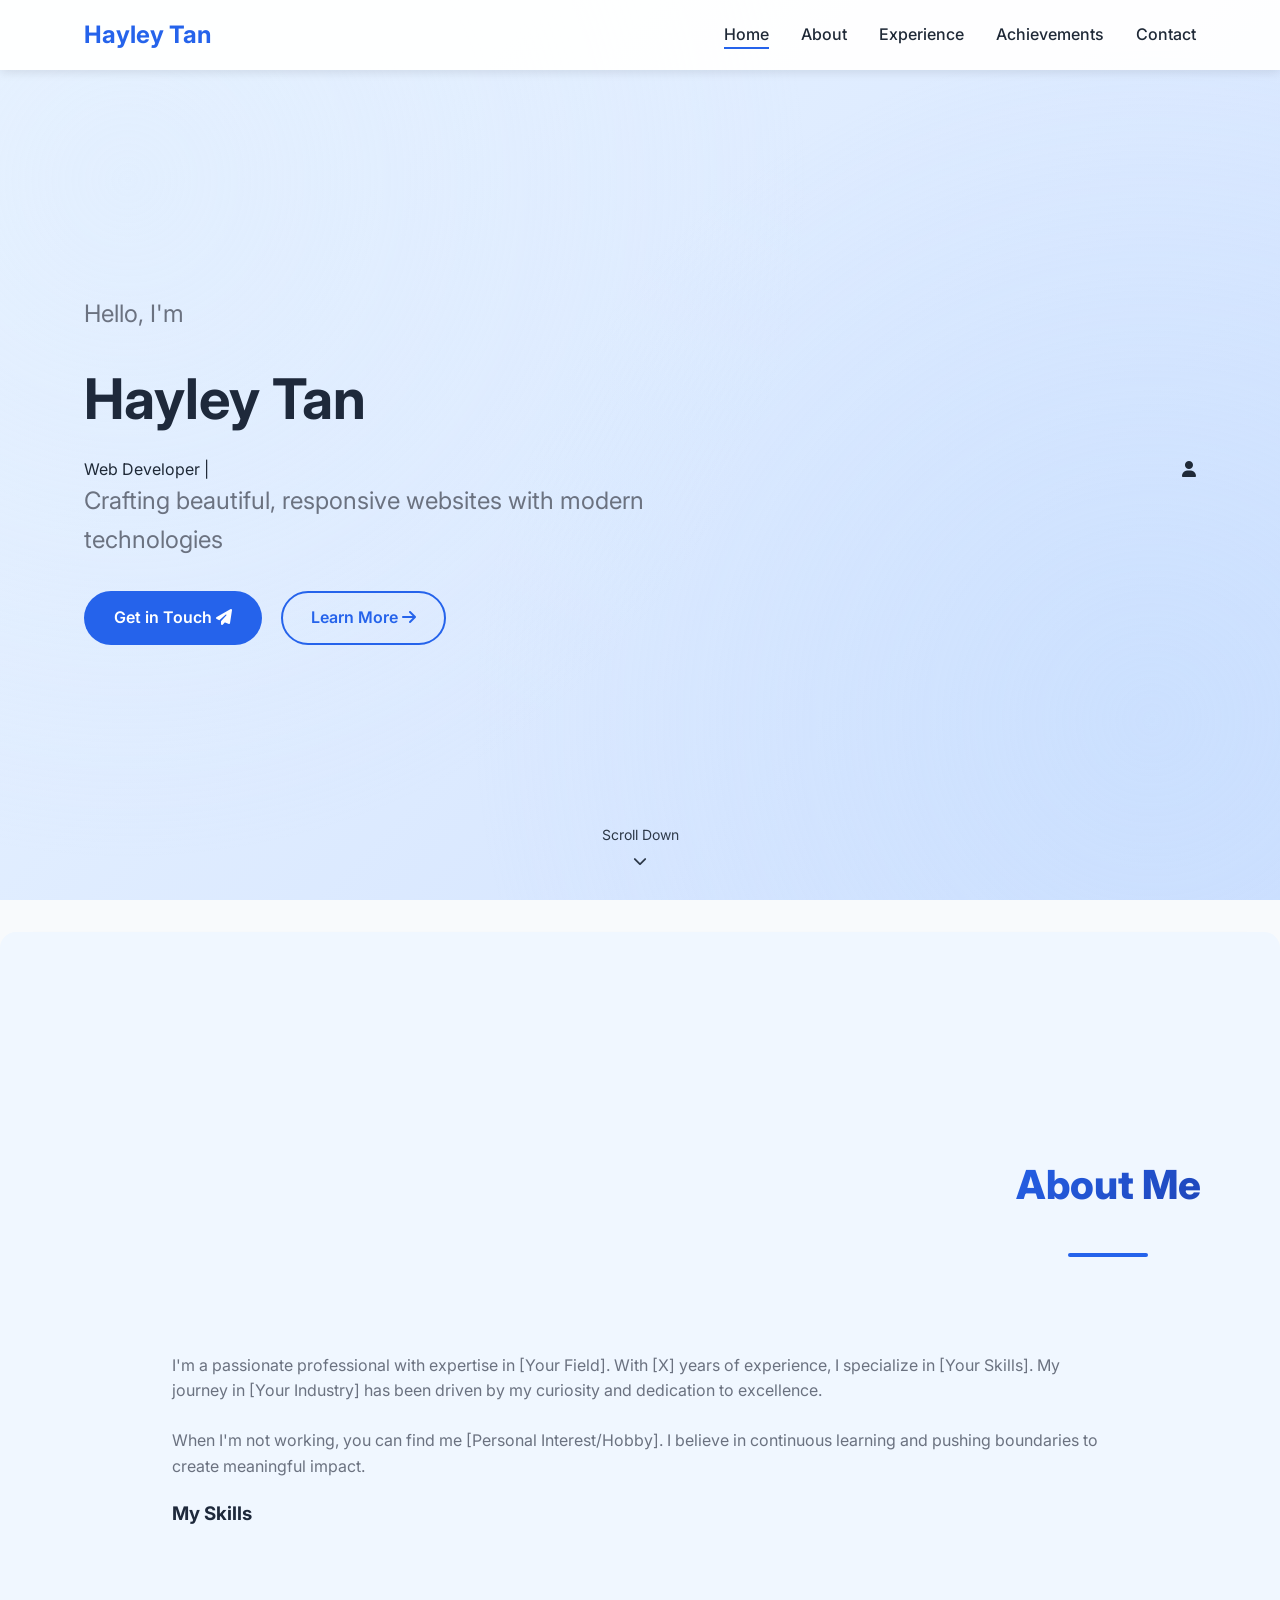
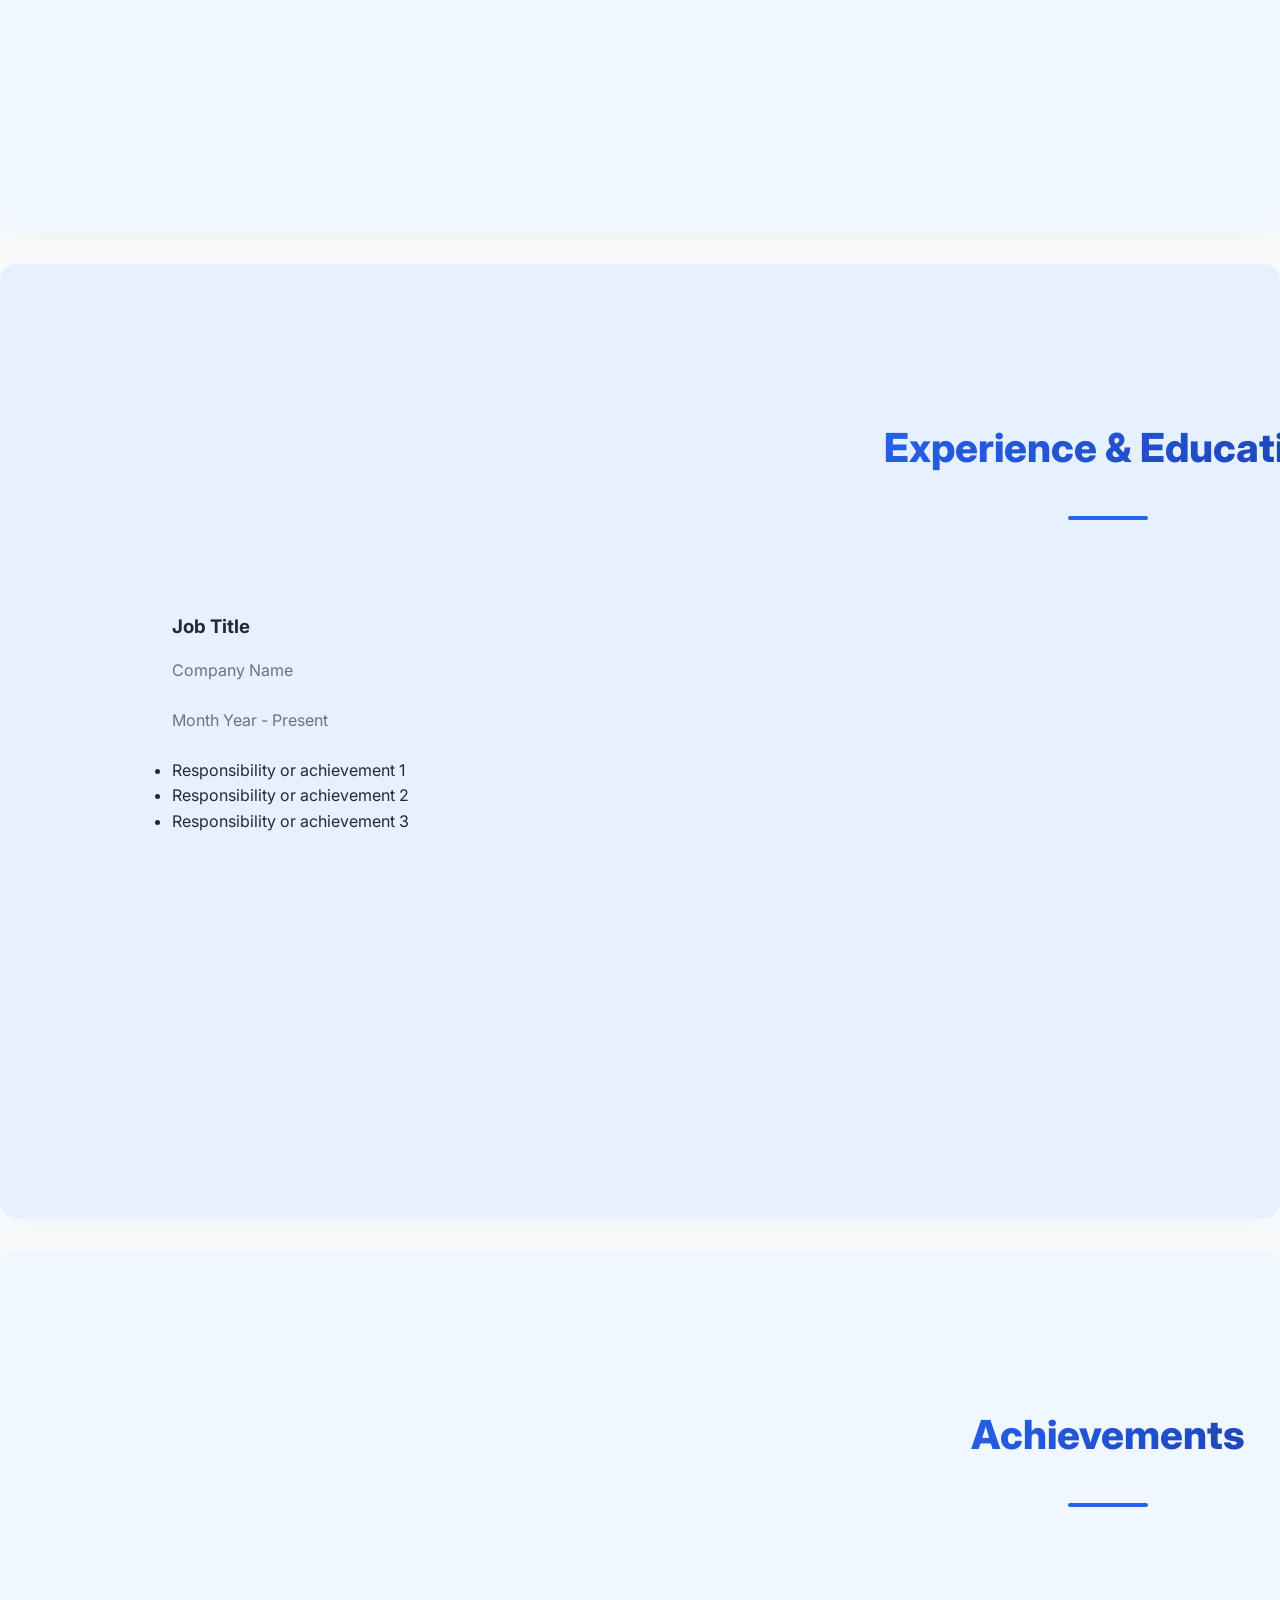
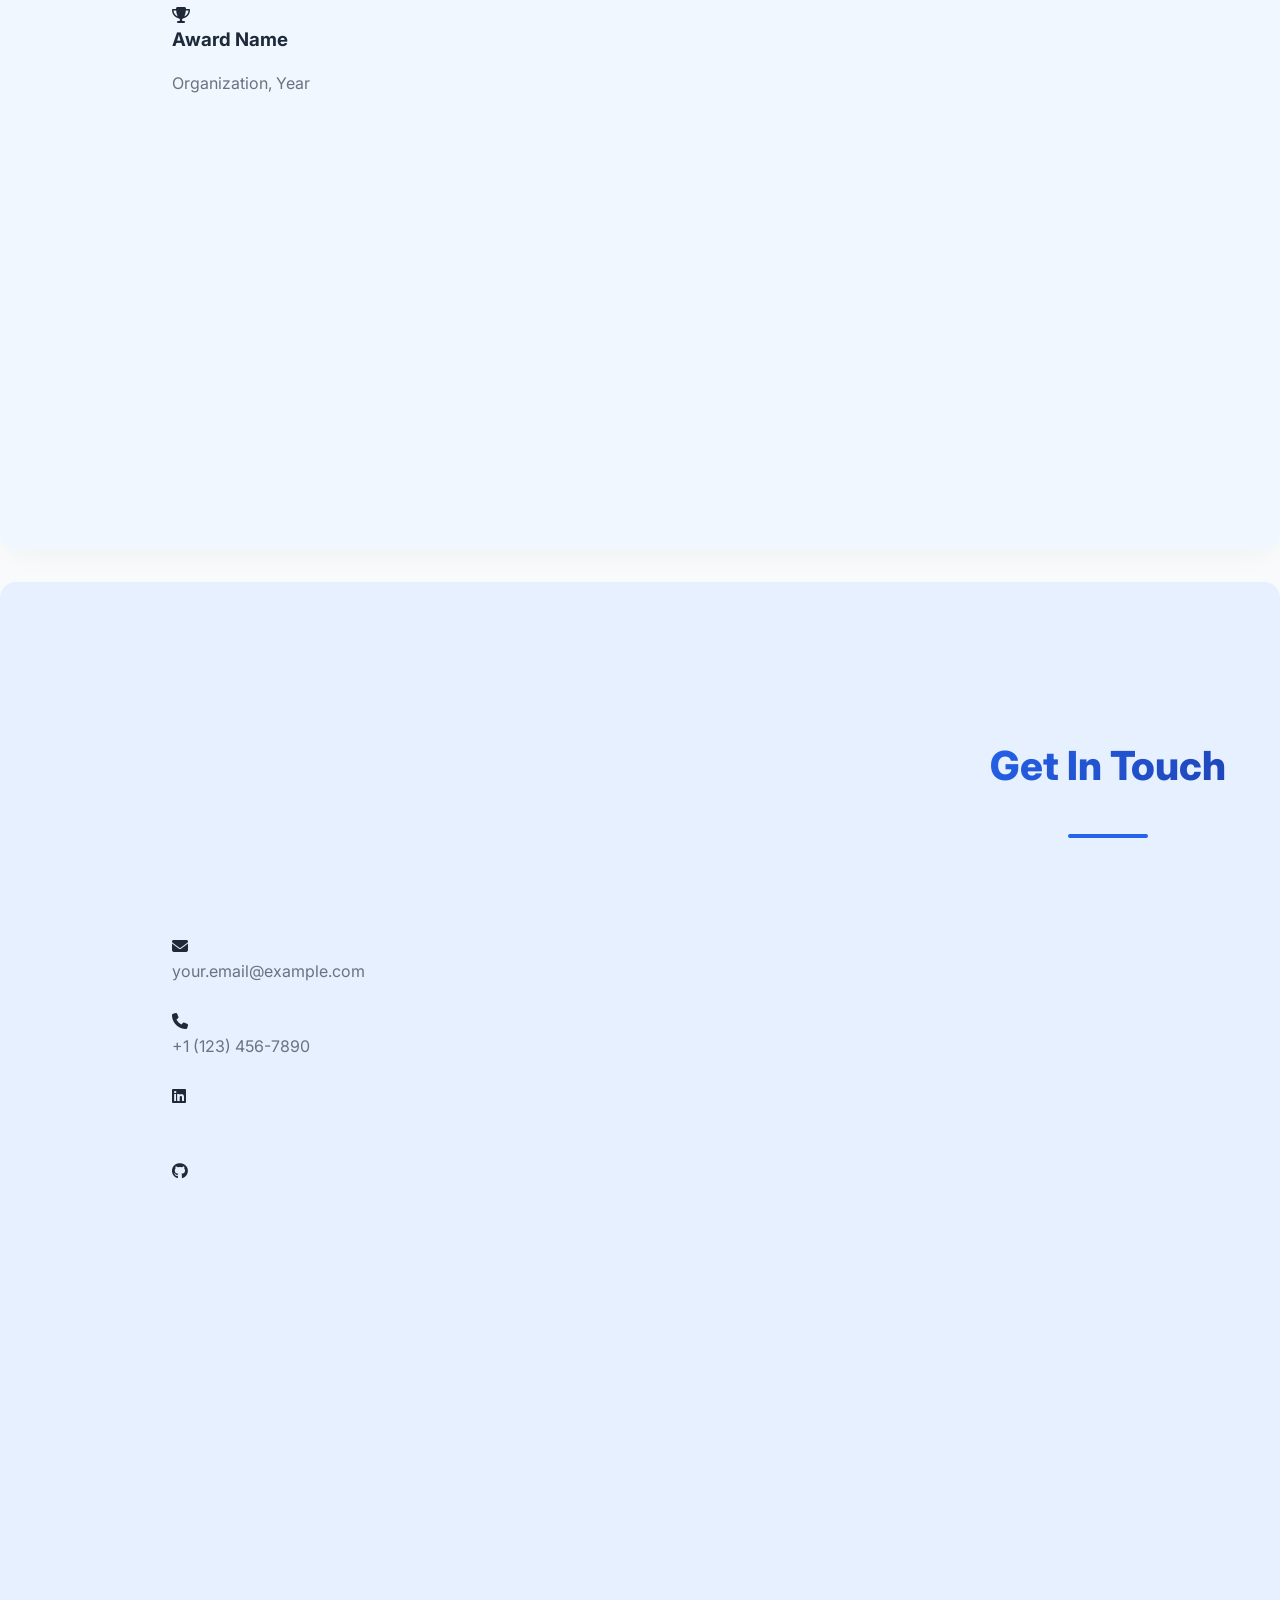
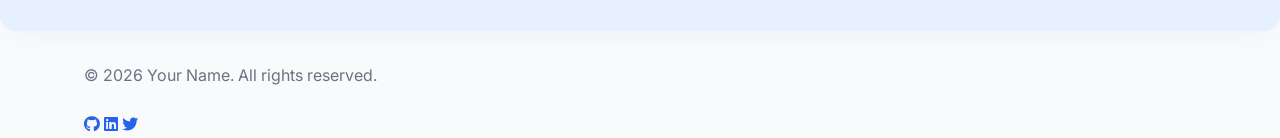
==== commit 894cdc1e: "Fix: Update About Me section formatting to match other sections" ====
--- a/index.html
+++ b/index.html
@@ -83,7 +83,9 @@
     <!-- About Section -->
     <section id="about" class="section">
         <div class="container">
-            <h2 class="section-title animate-content">About Me</h2>
+            <div class="title-wrapper">
+                <h2 class="section-title animate-content">About Me</h2>
+            </div>
             <div class="about-content">
                 <div class="about-text animate-content">
                     <p>I'm a passionate professional with expertise in [Your Field]. With [X] years of experience, I specialize in [Your Skills]. My journey in [Your Industry] has been driven by my curiosity and dedication to excellence.</p>
